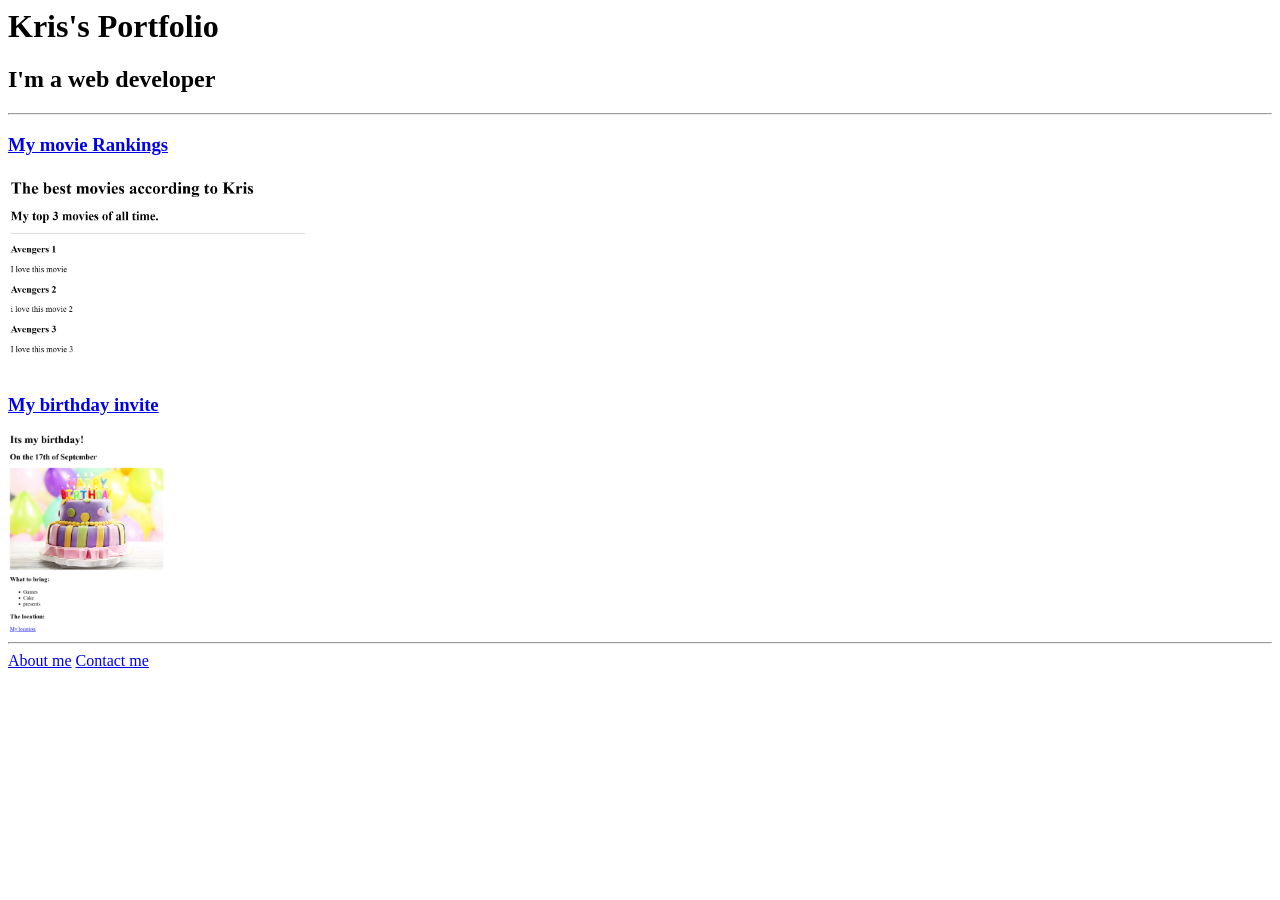
==== index.html @ 5ab31413 "Add files via upload" ====
<!-- TODO 1: Create the HTML Boilerplate -->
<DOCTYPE html>
    <html lang="en">
        <head>
            <meta charset="UFT-8">
            <title>All the projects I have made up until now</title>
        </head>
        
        <body>
            <h1>Kris's Portfolio</h1>
            <h2>I'm a web developer</h2>

            <hr />

            <a href="./public/My-Movie-Rankings.html"><h3>My movie Rankings</h3></a>
            <img src="./assets/images/movie-ranking.png" height="200" />    
            <a href="./public/My-birthday-invite.html"><h3>My birthday invite</h3></a>
            <img src="./assets/images/birthday-invite.png" height="200">

            <hr />

            <a href="./public/about.html">About me</a>
            <a href="./public/contact.html">Contact me</a>


        </body>
<!-- TODO 2: Add Your previous projects' HTML into the public folder -->

<!-- TODO 3: Take screenshots of your project previews and add the images to the images folder -->

<!-- TODO 4: Add titles/subtitles etc. -->

<!-- TODO 5: Add a link to the project pages -->

<!-- TODO 6: Add images to show the project previews
HINT for TODO 6: You can use the height attribute set to 200 to make the image smaller:
https://developer.mozilla.org/en-US/docs/Web/HTML/Element/img#attr-height -->

<!-- TODO 7: Add the Contact Me and About Me page links -->
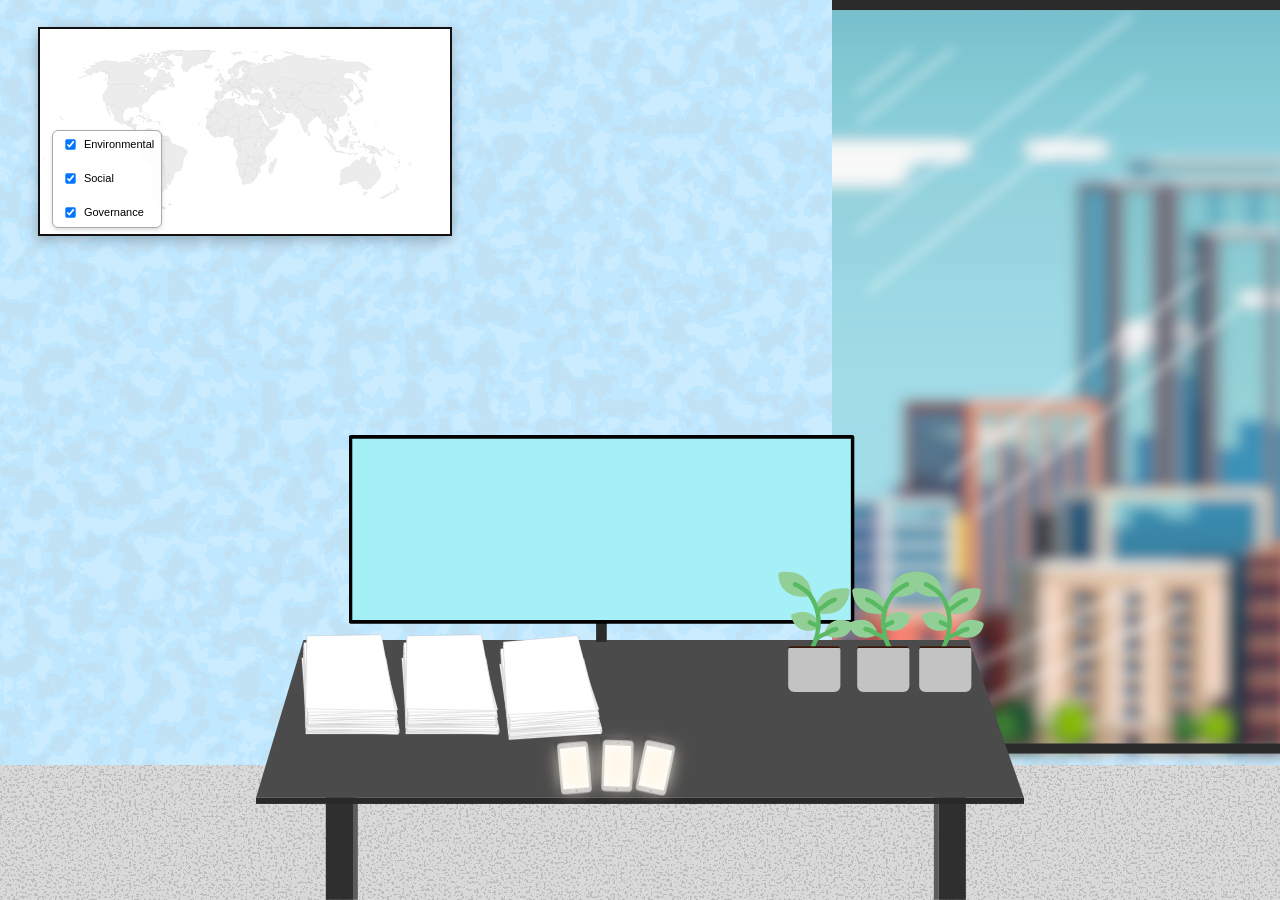
==== commit 4ff8c077: "Add files via upload" ====
--- a/index.html
+++ b/index.html
@@ -1,39 +1,93 @@
-<!-- TODO 1: Create the HTML Boilerplate -->
-<DOCTYPE html>
-    <html lang="en">
-        <head>
-            <meta charset="UFT-8">
-            <title>All the projects I have made up until now</title>
-        </head>
-        
-        <body>
-            <h1>Kris's Portfolio</h1>
-            <h2>I'm a web developer</h2>
+<!DOCTYPE html>
+<html lang="en">
+  <head>
+    <meta charset="utf-8" />
+    <meta name="viewport" content="width=device-width,initial-scale=1" />
+    <link rel="stylesheet" href="Styles/style.css" />
+    <title>ESG</title>
+    <script src="https://d3js.org/d3.v7.min.js"></script>
+  </head>
+  <body>
+    <div class="fixed-scene">
+      
+    </div>
+    <!-- Background -->
+    <div class="bg" aria-hidden="true">
+      <img class="bg-piece wall" src="img/Wall.svg" alt="" />
+      <img class="bg-piece window" src="img/Window.svg" alt="" />
+      <img class="bg-piece floor" src="img/Floor.svg" alt="" />
+    </div>
 
-            <hr />
+    <!-- Stuff on top -->
+    <main class="content">
+      <div class="desk-setup">
+        <img src="img/Desk.svg" alt="Desk" class="desk" />
+        <img src="img/Monitor.svg" alt="Monitor" class="monitor" />
+        <object
+          data="img/Plant1.svg"
+          type="image/svg+xml"
+          class="plant1"
+        ></object>
+        <object
+          data="img/Plant2.svg"
+          type="image/svg+xml"
+          class="plant2"
+        ></object>
+        <object
+          data="img/Plant3.svg"
+          type="image/svg+xml"
+          class="plant3"
+        ></object>
+        <object
+          data="img/Paper1.svg"
+          type="image/svg+xml"
+          class="paper1"
+        ></object>
+        <object
+          data="img/Paper2.svg"
+          type="image/svg+xml"
+          class="paper2"
+        ></object>
+        <object
+          data="img/Paper3.svg"
+          type="image/svg+xml"
+          class="paper3"
+        ></object>
+        <object
+          data="img/Phone1.svg"
+          type="image/svg+xml"
+          class="phone1"
+        ></object>
+        <object
+          data="img/Phone2.svg"
+          type="image/svg+xml"
+          class="phone2"
+        ></object>
+        <object
+          data="img/Phone3.svg"
+          type="image/svg+xml"
+          class="phone3"
+        ></object>
+      </div>
+      <div class="map-container">
+        <object
+          id="worldMap"
+          data="img/world.svg"
+          type="image/svg+xml"
+        ></object>
+        <div class="controls">
+          <label
+            ><input type="checkbox" id="cb-env" checked /> Environmental</label
+          ><br />
+          <label><input type="checkbox" id="cb-soc" checked /> Social</label
+          ><br />
+          <label
+            ><input type="checkbox" id="cb-gov" checked /> Governance</label
+          >
+        </div>
+      </div>
+    </main>
 
-            <a href="./public/My-Movie-Rankings.html"><h3>My movie Rankings</h3></a>
-            <img src="./assets/images/movie-ranking.png" height="200" />    
-            <a href="./public/My-birthday-invite.html"><h3>My birthday invite</h3></a>
-            <img src="./assets/images/birthday-invite.png" height="200">
-
-            <hr />
-
-            <a href="./public/about.html">About me</a>
-            <a href="./public/contact.html">Contact me</a>
-
-
-        </body>
-<!-- TODO 2: Add Your previous projects' HTML into the public folder -->
-
-<!-- TODO 3: Take screenshots of your project previews and add the images to the images folder -->
-
-<!-- TODO 4: Add titles/subtitles etc. -->
-
-<!-- TODO 5: Add a link to the project pages -->
-
-<!-- TODO 6: Add images to show the project previews
-HINT for TODO 6: You can use the height attribute set to 200 to make the image smaller:
-https://developer.mozilla.org/en-US/docs/Web/HTML/Element/img#attr-height -->
-
-<!-- TODO 7: Add the Contact Me and About Me page links -->+    <script src="./Scripts/script.js"></script>
+  </body>
+</html>
--- a/Styles/style.css
+++ b/Styles/style.css
@@ -0,0 +1,350 @@
+html,
+body {
+  height: 100%;
+  margin: 0;
+}
+
+.bg {
+  position: fixed;
+  inset: 0;
+  z-index: 0;
+  pointer-events: auto;
+  overflow: hidden;
+  background-color: #202020;
+}
+
+.bg-piece {
+  position: absolute;
+  display: block;
+  object-fit: cover;
+  width: auto;
+  height: auto;
+  pointer-events: auto;
+  user-select: none;
+  -webkit-user-drag: none;
+  -webkit-user-select: none;
+  -moz-user-select: none;
+  -ms-user-select: none;
+}
+
+.bg .wall {
+  left: 0;
+  top: 100;
+  width: 100%;
+  height: 85%;
+}
+
+.bg .window {
+  right: 0;
+  top: 0;
+  width: 35%;
+  height: 85%;
+}
+
+.bg .floor {
+  left: 0;
+  right: 0;
+  bottom: 0;
+  height: 15%;
+  width: 100%;
+}
+
+.content {
+  z-index: 1;
+  position: relative;
+  height: 100%;
+  width: 100%;
+  pointer-events: auto;
+  user-select: none;
+  -webkit-user-drag: none;
+  -webkit-user-select: none;
+  -moz-user-select: none;
+  -ms-user-select: none;
+}
+
+.desk-setup {
+  position: absolute;
+  bottom: 0;
+  left: 50%;
+  transform: translateX(-50%);
+  width: 60%;
+}
+
+.desk {
+  display: block;
+  width: 100%;
+}
+
+.monitor {
+  position: absolute;
+  bottom: 99%;
+  left: 45%;
+  transform: translateX(-50%);
+  width: 66%;
+}
+
+.phone1 {
+  position: absolute;
+  bottom: 33%;
+  right: 53.5%;
+  width: 10%;
+  rotate: -5deg;
+}
+.phone2 {
+  position: absolute;
+  bottom: 34%;
+  right: 48%;
+  width: 10%;
+  rotate: 2deg;
+}
+.phone3 {
+  position: absolute;
+  bottom: 33%;
+  right: 43%;
+  width: 10%;
+  rotate: 12deg;
+}
+.paper1 {
+  position: absolute;
+  bottom: 41%;
+  left: 0%;
+  width: 24%;
+  rotate: 0deg;
+  pointer-events: auto 
+}
+
+.paper2 {
+  position: absolute;
+  bottom: 41%;
+  left: 13%;
+  width: 24%;
+  rotate: 0deg;
+}
+.paper3 {
+  position: absolute;
+  bottom: 40%;
+  left: 26%;
+  width: 24%;
+  rotate: -4deg;
+}
+.plant1 {
+  position: absolute;
+  bottom: 80%;
+  right: 22%;
+  width: 10%;
+}
+.plant2 {
+  position: absolute;
+  bottom: 80%;
+  right: 13%;
+  width: 10%;
+}
+.plant3 {
+  position: absolute;
+  bottom: 80%;
+  right: 5%;
+  width: 10%;
+}
+
+.map-container {
+  position: relative;
+  top: 3%;
+  left: 3%;
+  width: 32vw;
+  max-width: 720px;
+  aspect-ratio: 2 / 1;
+  border: 2px solid #111;
+  border-radius: 0px;
+  overflow: hidden;
+  background: #fff;
+  box-shadow: 0 4px 12px rgba(0, 0, 0, 0.25);
+  z-index: 10;
+  overflow: visible;
+  transform-origin: top left;
+  will-change: transform;
+}
+
+#worldMap {
+  position: absolute;
+  width: 100%;
+  height: 100%;
+  display: block;
+  object-fit: contain;
+  resize: none !important;
+  transform: translateY(10%);
+  transition: transform 0.4s ease, box-shadow 0.4s ease;
+  transform-origin: center center;
+  pointer-events: none;
+  user-select: none;
+  -webkit-user-select: none;
+  -moz-user-select: none;
+  -ms-user-select: none;
+  -webkit-user-drag: none;
+}
+
+.controls {
+  position: absolute;
+  bottom: 3%;
+  left: 3%;
+  background: rgba(255, 255, 255, 0.92);
+  border: 1px solid #aaa;
+  border-radius: 6px;
+  padding: 0.3em 0.6em;
+  box-shadow: 0 2px 4px rgba(0, 0, 0, 0.15);
+  font-size: clamp(11px, 0.85vw, 14px);
+  line-height: 1.2;
+  width: auto;
+  pointer-events: auto;
+  font-family: "Lato", "Helvetica Neue", Helvetica, Arial, sans-serif;
+}
+
+.controls label {
+  display: flex;
+  align-items: center;
+  gap: 4px;
+  margin: 1px 0;
+  white-space: nowrap;
+}
+
+.controls input {
+  transform: scale(0.8);
+}
+
+/* .popup {
+  position: absolute;
+  background: #808080;
+  border-radius: 8px;
+  width: 120px;
+  height: 80px;
+  display: none;
+  z-index: 999;
+  box-shadow: 0 4px 10px rgba(0,0,0,0.3);
+  margin-left: -12%;
+  cursor: pointer;
+} */
+
+
+.desk,
+.paper1,
+.paper2,
+.paper3,
+.plant1,
+.plant2,
+.plant3,
+.phone1,
+.phone2,
+.phone3 {
+  pointer-events: auto !important;
+  transition: filter 0.3s ease;
+  /* cursor: pointer !important; */
+}
+
+.paper1:hover, .paper2:hover, .paper3:hover, .plant1:hover, .plant2:hover, .plant3:hover, .phone1:hover, .phone2:hover, .phone3:hover{
+  cursor: pointer;
+  z-index: 10;
+  filter: brightness(0.85);
+}
+
+
+.map-zoom-lens {
+  position: absolute;
+  width: 180px;
+  height: 180px;
+  border-radius: 50%;
+  overflow: hidden;
+  pointer-events: none;
+  border: 2px solid rgba(0, 0, 0, 0.3);
+  box-shadow: 0 4px 10px rgba(0, 0, 0, 0.4);
+  opacity: 0;
+  transition: opacity 0.25s ease-in-out;
+  z-index: 999;
+}
+
+.map-zoom-lens img {
+  position: absolute;
+  user-select: none;
+  pointer-events: none;
+  transform-origin: top left;
+  width: 150px;
+  height:150px;
+}
+
+.map-hover-layer {
+  position: absolute;
+  inset: 0;
+  z-index: 20; 
+  background: transparent;
+  cursor: none; 
+}
+
+
+.popup {
+  position: absolute;
+  display: none;                /* shown via JS */
+  z-index: 1000;
+  background: rgba(255,255,255,0.97);
+  border: 1px solid #bdbdbd;
+  border-radius: 10px;
+  box-shadow: 0 6px 20px rgba(0,0,0,0.25);
+  padding: 0.75rem 0.9rem;
+  width: clamp(180px, 14vw, 260px);     /* scales with viewport */
+  pointer-events: auto;
+}
+
+.popup h4 {
+  margin: 0 0 0.5rem 0;
+  font: 600 clamp(12px, 1.1vw, 14px)/1.2 "Lato", system-ui, -apple-system, Segoe UI, Roboto, Arial, sans-serif;
+  color: #222;
+}
+
+.popup .bars {
+  display: grid;
+  grid-auto-flow: column;
+  grid-auto-columns: 1fr;
+  gap: clamp(8px, 0.9vw, 12px);
+  align-items: end;             /* align bars on baseline */
+  height: clamp(90px, 12vw, 140px); /* chart area height scales */
+}
+
+.popup .bar {
+  display: grid;
+  grid-template-rows: 1fr auto;
+  gap: 6px;
+}
+
+.popup .bar .col {
+  border-radius: 4px;
+  background: #dcdcdc;          /* default gray; NL overridden to blue */
+  transition: transform 0.15s ease;
+}
+
+.popup .bar .col:hover {
+  transform: translateY(-3px);
+}
+
+.popup .bar label {
+  text-align: center;
+  font-size: clamp(10px, 0.9vw, 12px);
+  color: #333;
+  white-space: nowrap;
+  overflow: hidden;
+  text-overflow: ellipsis;
+}
+
+.popup .note {
+  margin-top: 0.4rem;
+  font-size: clamp(9px, 0.85vw, 11px);
+  color: #666;
+}
+
+html {
+  zoom: 100%; /* locks global zoom baseline */
+}
+
+
+/* .popup .bar:nth-child(2) {
+  border: 3px solid #2196f3; 
+  background-color: white;
+} */
+
+
